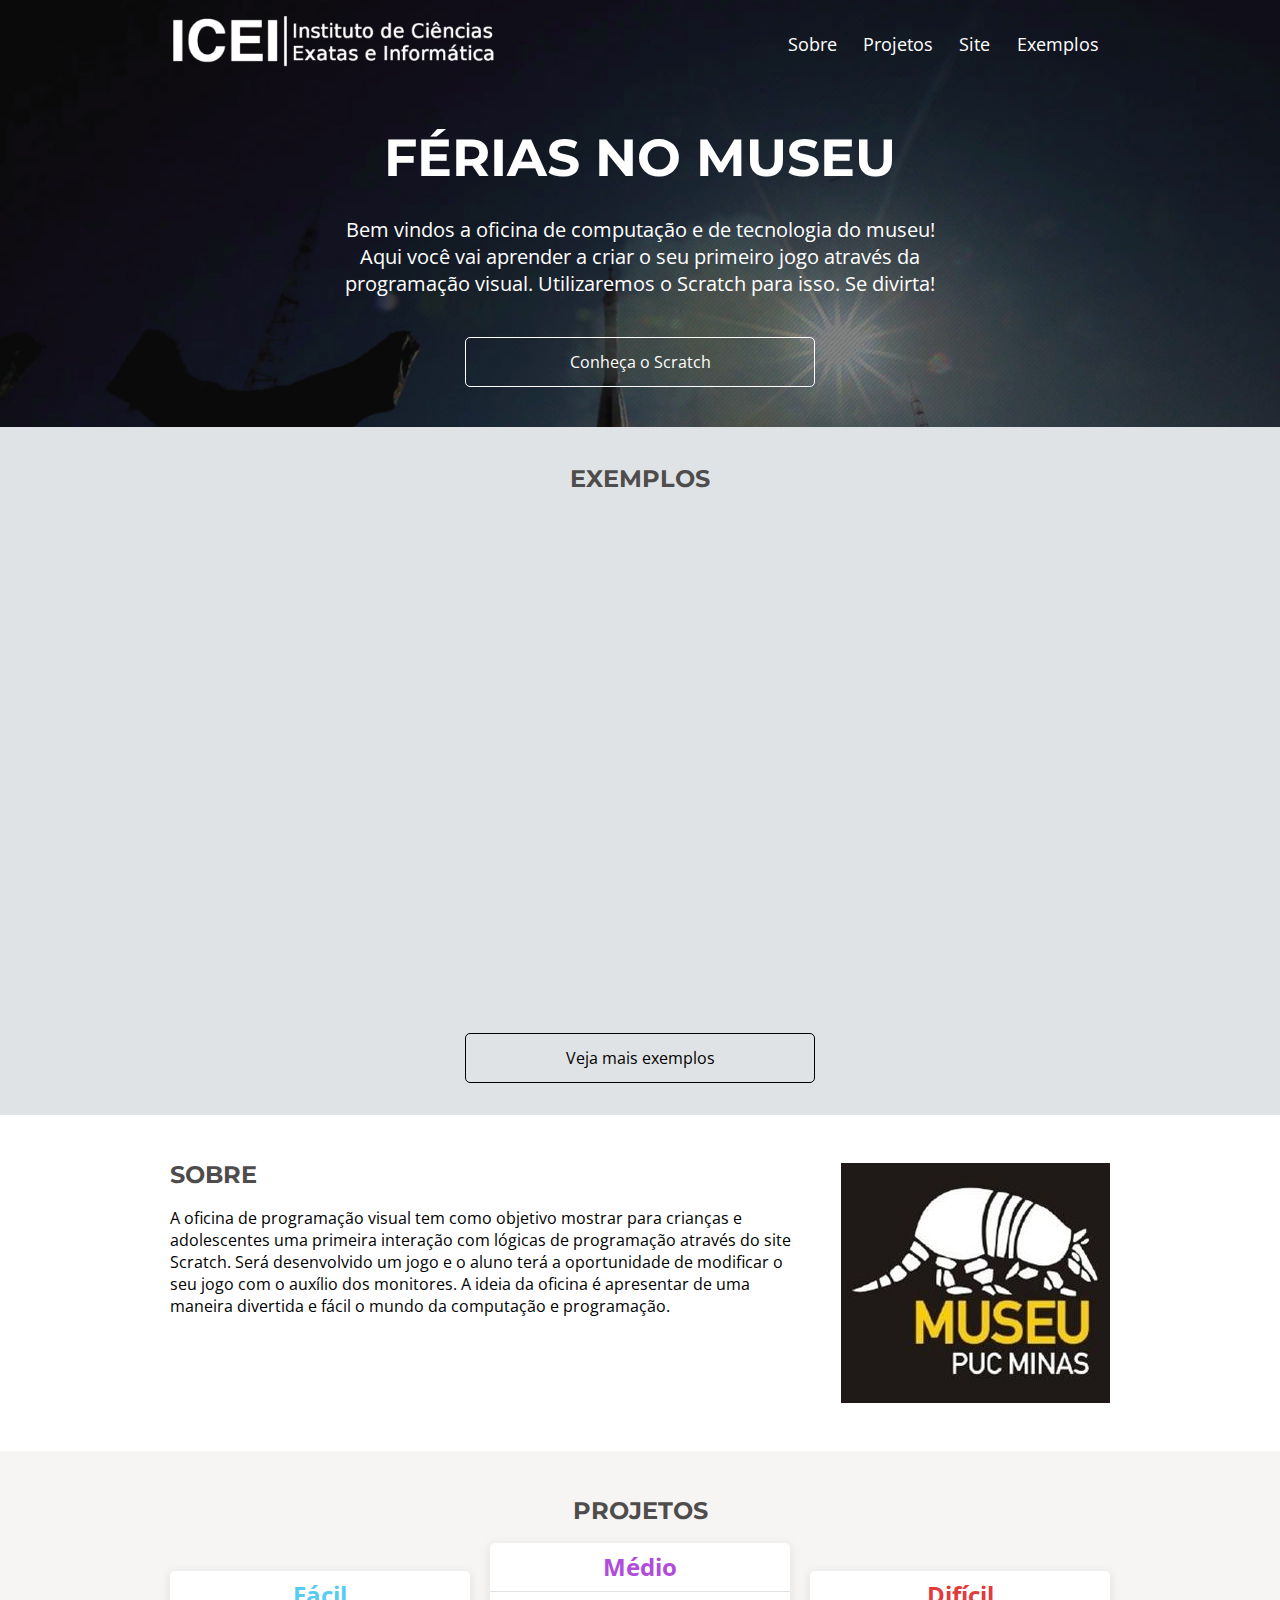
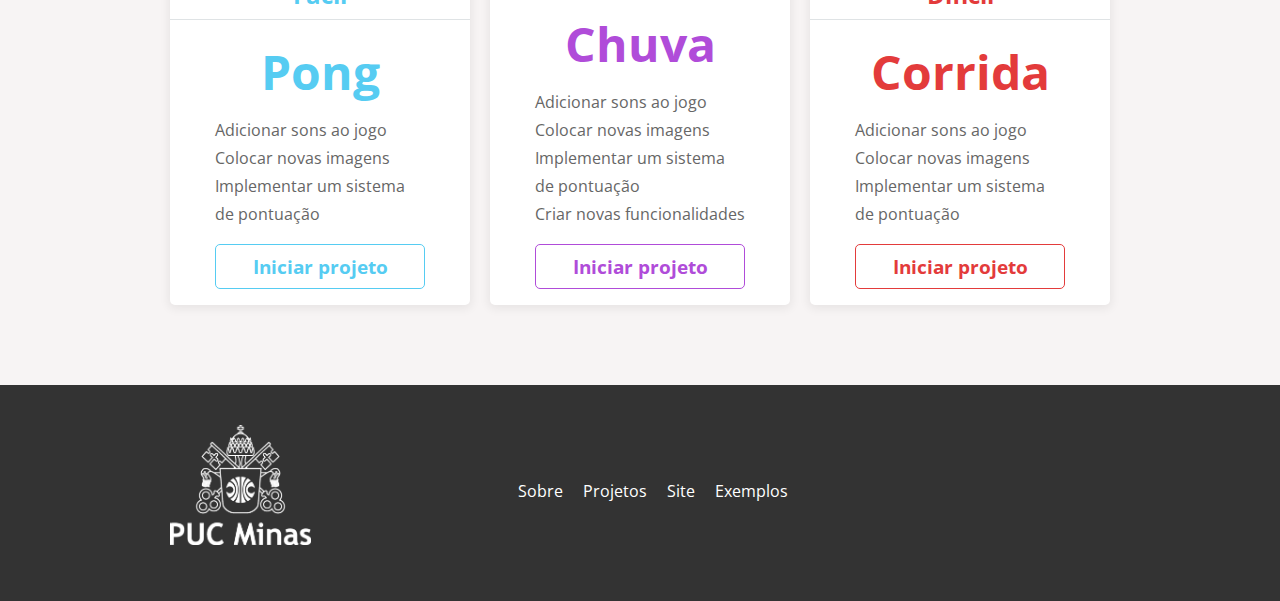
==== index.html @ a452e12f "textos" ====
<!DOCTYPE html>
<html lang="pt-br">

<head>
    <meta charset="UTF-8">
    <meta name="viewport" content="width=device-width initial-scale=1.0">
    <title>Férias no Museu</title>
    <link rel="preconnect" href="https://fonts.googleapis.com">
    <link rel="preconnect" href="https://fonts.gstatic.com" crossorigin>
    <link
        href="https://fonts.googleapis.com/css2?family=Montserrat:wght@300;400;700&family=Open+Sans:wght@300;400;700&display=swap"
        rel="stylesheet">
    <link href="css/reset.css" rel="stylesheet">
    <link href="css/base.css" rel="stylesheet">
    <link href="css/cabecalho.css" rel="stylesheet">
    <link href="css/chamada.css" rel="stylesheet">
    <link href="css/destaques.css" rel="stylesheet">
    <link href="css/diferenciais.css" rel="stylesheet">
    <link href="css/sobre.css" rel="stylesheet">
    <link href="css/planos.css" rel="stylesheet">
    <link href="css/contato.css" rel="stylesheet">
    <link href="css/institucional.css" rel="stylesheet">
    <link href="css/rodape.css" rel="stylesheet">
</head>

<body>
    <header class="cabecalho container">
        <img class="cabecalho__logo" src="img/icei_logo.png" alt="Logo da Apeperia">
        <nav class="cabecalho__navegacao">
            <ul>
                <li class="cabecalho__link"><a href="#sobre__id">Sobre</a></li>
                <li class="cabecalho__link"><a href="#planos__id">Projetos</a></li>
                <li class="cabecalho__link"><a
                        href="https://www.pucminas.br/sala-imprensa/eventos/Paginas/Férias-no-Museu-conta-com-programação-especial.aspx"
                        target="_blank">Site</a></li>
                <li class="cabecalho__link"><a href="#destaques__id">Exemplos</a></li>
            </ul>
        </nav>
    </header>
    <main>
        <section class="chamada container">
            <h1 class="chamada__titulo">Férias no Museu</h1>
            <p class="chamada__texto">Bem vindos a oficina de computação e de tecnologia do museu! Aqui você vai aprender a criar o seu primeiro jogo através da programação visual. Utilizaremos o Scratch para isso. Se divirta!</p>
            <a class="chamada__botao botao" href="https://scratchbrasil.org.br/o-que-e-scratch/" target="_blank">Conheça o Scratch</a>
        </section>
        <section class="destaques container center" id="destaques__id">
            <h2 class="destaques__titulo">Exemplos</h2>
            <iframe src="https://scratch.mit.edu/projects/168537154/embed" width="600px" height="480px" allowtransparency="true" frameborder="0" scrolling="no" muted></iframe>                
            <a class="chamada__botao botao preto_exemplos" href="exemplos.html">Veja mais exemplos</a>
        </section>
        <section class="sobre container" id="sobre__id">
            <div class="sobre__conteudo">
                <h2 class="sobre__titulo">Sobre</h2>
                <p class="sobre__texto">
                    A oficina de programação visual tem como objetivo mostrar para crianças e adolescentes uma primeira interação com lógicas de programação através do site Scratch. Será desenvolvido um jogo e o aluno terá a oportunidade de modificar o seu jogo com o auxílio dos monitores. A ideia da oficina é apresentar de uma maneira divertida e fácil o mundo da computação e programação.
                </p>
            </div>
            <img src="img/museulogo.jpg" alt="Sobre a Apeperia" class="sobre__imagem">
        </section>
        <section class="planos container" id="planos__id">
            <h2 class="planos__titulo">Projetos</h2>
            <ul class="planos__cartoes">
                <li class="cartao cartao--start">
                    <h3 class="cartao__titulo">Fácil</h3>
                    <article class="cartao__conteudo">
                        <p class="cartao__preco"><em>Pong</em></p>
                        <p class="cartao__texto">Adicionar sons ao jogo</p>
                        <p class="cartao__texto">Colocar novas imagens</p>
                        <p class="cartao__texto">Implementar um sistema de pontuação</p>
                        <a href="https://scratch.mit.edu/projects/789402120" target="_blank" class="cartao__botao cartao__botao--start botao">Iniciar projeto</a>
                    </article>
                </li>
                <li class="cartao cartao--ultra">
                    <h3 class="cartao__titulo">Médio</h3>
                    <article class="cartao__conteudo">
                        <p class="cartao__preco"><em>Chuva</em></p>
                        <p class="cartao__texto">Adicionar sons ao jogo</p>
                        <p class="cartao__texto">Colocar novas imagens</p>
                        <p class="cartao__texto">Implementar um sistema de pontuação</p>
                        <p class="cartao__texto">Criar novas funcionalidades</p>
                        <a href="https://scratch.mit.edu/projects/789381172" target="_blank" class="cartao__botao cartao__botao--ultra botao">Iniciar projeto</a>
                    </article>
                </li>
                <li class="cartao cartao--mega">
                    <h3 class="cartao__titulo">Difícil</h3>
                    <p class="cartao__preco"><em>Corrida</em></p>
                    <article class="cartao__conteudo">
                        <p class="cartao__texto">Adicionar sons ao jogo</p>
                        <p class="cartao__texto">Colocar novas imagens</p>
                        <p class="cartao__texto">Implementar um sistema de pontuação</p>
                        <a href="https://scratch.mit.edu/projects/789873615" target="_blank" class="cartao__botao cartao__botao--mega botao">Iniciar projeto</a>
                    </article>
                </li>
            </ul>
        </section>
    </main>
    <footer class="rodape container">
        <img src="img/puc_logo.png" alt="Logo da Apeperia" class="rodape__logo">
        <nav>
            <ul class="rodape__navegacao">
                <li class="rodape__link"><a href="#sobre__id">Sobre</a></li>
                <li class="rodape__link"><a href="#planos__id">Projetos</a></li>
                <li class="rodape__link"><a
                        href="https://www.pucminas.br/sala-imprensa/eventos/Paginas/Férias-no-Museu-conta-com-programação-especial.aspx"
                        target="_blank">Site</a></li>
                <li class="rodape__link"><a href="#destaques__id">Exemplos</a></li>
            </ul>
        </nav>
    </footer>
</body>

</html>
---- css/base.css ----
:root {
    --branco: #FFF;
    --azul-claro: #DFE3E5;
    --vermelho-forte: #B72E2E;
    --cinza-escuro: #4F4C4C;
    --cinza-claro: #F7F4F4;
    --cinza-medio: #D9D9D9;
        
    --fonte-link: #0084FF;
    --fonte-cinza: #666;
    --borda-cabecalho-mobile: #103D4A;
    --bg-rodape: #333;
    --bg-chamada-mobile: #00161C;

    --planos-cartao-start: #56CCF2;
    --planos-cartao-ultra: #B04CD9;
    --planos-cartao-mega: #E33B3B;

    --montserrat: 'Montserrat', sans-serif;
    --opensans: 'Open Sans', sans-serif;
}

body {
    font-family: var(--opensans);
}

.container {
    padding-right: 6%;
    padding-left: 6%;
}

.center {
    display: flex;
    justify-content: center;
    flex-direction: column;
    align-items: center;
}

.botao {
    text-align: center;
    
    display: block;

    width: 100%;
    max-width: 350px;

    box-sizing: border-box;

    padding: 1rem 2rem;

    border: 1px solid var(--branco);
    border-radius: 5px;
}

@media screen and (min-width: 1024px) {
    .container {
        padding-left: calc((100% - 940px)/2);
        padding-right: calc((100% - 940px)/2);
    }
}
---- css/cabecalho.css ----
.cabecalho {
    color: var(--branco);

    width: 100%;

    box-sizing: border-box;

    display: flex;
    flex-direction: column;
    align-items: center;

    padding-top: .75rem;
    padding-bottom: .75rem;

    border-bottom: 1px solid var(--borda-cabecalho-mobile);

    position: absolute;
}

.cabecalho__logo {
    margin-bottom: 1.5rem;
    width: 35%;
}

.cabecalho__navegacao {
    text-align: center;
}

.cabecalho__link {
    font-size: 1.1rem;

    display: inline-block;

    margin-right: .7rem;
    margin-bottom: 1.25rem;
    margin-left: .7rem;
}

@media screen and (min-width: 1024px) {
    .cabecalho {
        flex-direction: row;
        justify-content: space-between;
        
        border: none;
    }
}
---- css/chamada.css ----
.chamada  {
    display: flex;
    flex-direction: column;
    align-items: center;

    color: var(--branco);
    text-align: center;
    
    background-color: var(--bg-chamada-mobile);

    padding-top: 12.25rem;
    padding-bottom: 2.5rem;
}

.chamada__titulo {
    font-family: var(--montserrat);
    font-size: 2rem;
    font-weight: 700;
    text-transform: uppercase;

    margin-bottom: 1.5rem;
}

.chamada__texto {
    font-size: 1.25rem;
    line-height: normal;

    margin: 0 auto 2.5rem;
}

.chamada__botao {
    width: 100%;
}

.preto_exemplos {
    color: black;
    border-color: black;
    margin-top: 30px;
}

@media screen and (min-width: 768px) {
    .chamada__texto {
        max-width: 600px;
    }
}

@media screen and (min-width: 1024px) {
    .chamada {
        background-image: url(../img/bg-intro.jpg);
        background-size: cover;

        padding-top: 8.25rem;
    }

    .chamada__titulo {
        font-size: 3.25rem;
        margin-bottom: 2rem;
    }
}
---- css/destaques.css ----
.destaques {
    background-color: var(--azul-claro);

    padding-top: 2.5rem;
    padding-bottom: 2rem;
}

.destaques__titulo {
    color: var(--cinza-escuro);
    font-weight: 700;
    font-size: 1.5rem;
    font-family: var(--montserrat);
    text-transform: uppercase;
    text-align: center;

    margin-bottom: 2rem;
}

.destaques__painel {
    display: flex;
    flex-direction: column;
    align-items: center;

    margin-bottom: 2rem;
}

.destaques__painel-imagem {
    width: 100vw;
    max-width: 600px;

    box-shadow: 0 2px 10px 5px #00000020;

    margin-bottom: .5rem;
}

.destaques__painel-texto {
    font-weight: 700;
    font-size: 1.2rem;
    line-height: normal;
}

.destaques__botao {
    color: var(--vermelho-forte);

    border-color: var(--vermelho-forte);

    margin: 0 auto;
}
---- css/diferenciais.css ----
.diferenciais {
    padding-top: 3.5rem;
    padding-bottom: 3.5rem;
}

.diferenciais__lista {
    display: flex;
    flex-wrap: wrap;
    justify-content: space-evenly;
}

.diferenciais__item {
    max-width: 350px;

    box-sizing: border-box;

    background-repeat: no-repeat;
    background-position: top 1.25rem left 2.5rem;

    padding: 2rem 0 2rem 5rem;
}

.diferenciais__item--tempo {
    background-image: url(../img/icone-relogio.png);
}

.diferenciais__item--foco {
    background-image: url(../img/icone-dinheiro.png);
}

.diferenciais__item--especialistas {
    background-image: url(../img/icone-quimica.png);
}

.item__titulo {
    color: var(--cinza-escuro);
    font-weight: 700;
    font-size: 1.2rem;
    text-transform: uppercase;

    margin-bottom: 1.5rem;
}

.item__texto {
    line-height: normal;
}

@media screen and (min-width: 1024px) {
    .diferenciais {
        background-color: var(--cinza-claro);
    }

    .diferenciais__lista {
        justify-content: space-around;
    }
}
---- css/sobre.css ----
.sobre {
    padding-top: 3rem;
    padding-bottom: 3rem;
}

.sobre__titulo {
    color: var(--cinza-escuro);
    font-weight: 700;
    font-size: 1.5rem;
    font-family: var(--montserrat);
    text-transform: uppercase;
    text-align: center;

    margin-bottom: 1.25rem;
}

.sobre__texto {
    line-height: normal;

    margin-bottom: 1rem;
}

.sobre__texto--destaque {
    color: var(--cinza-escuro);
    font-weight: 700;
}

.sobre__plataformas {
    display: flex;
    flex-wrap: wrap;
    justify-content: space-evenly;

    margin-bottom: 1rem;
}

.sobre__imagem {
    display: none;
}

@media screen and (min-width: 1024px) {
    .sobre {
        display: flex;
    }

    .sobre__conteudo {
        margin-right:  3rem;
    }

    .sobre__titulo {
        text-align: left;
    }

    .sobre__texto--divisao {
        border-bottom: 1px solid var(--cinza-medio);

        padding-bottom: 1.5rem;
    }

    .sobre__imagem {
        display: block;
        width: 50%;
    }
}
---- css/planos.css ----
.planos {
    background-color: var(--cinza-claro);
    
    padding-top: 3rem;
    padding-bottom: 3rem;
}

.planos__titulo {
    color: var(--cinza-escuro);
    font-weight: 700;
    font-size: 1.5rem;
    font-family: var(--montserrat);
    text-transform: uppercase;
    text-align: center;

    margin-bottom: 1.25rem;
}

.planos__cartoes {
    display: flex;
    flex-direction: column;
    align-items: center;
}

.cartao {
    display: flex;
    flex-direction: column;

    background-color: var(--branco);

    width: 100%;
    max-width: 300px;

    margin-bottom: 2rem;

    border-radius: 5px;
    box-shadow: 0 2px 10px 2px #00000010;
}

.cartao__titulo {
    font-weight: 700;
    font-size: 1.5rem;
    text-align: center;

    padding: .75rem 0;

    margin-bottom: .5rem;

    border-bottom: 1px solid var(--azul-claro);
}

.cartao__conteudo {
    padding: 0 15%;
}

.cartao__preco {
    font-weight: 700;
    font-size: 3rem;
    text-align: center;

    margin-top: 1.25rem;
    margin-bottom: 1.25rem;
}

.cartao__texto {
    color: var(--fonte-cinza);
    line-height: 28px;
}

.cartao__botao {
    font-size: 1.2rem;
    font-weight: 700;

    width: 100%;

    align-self: center;

    padding: .75rem 2rem;

    margin-top: 1rem;
    margin-bottom: 1rem;
}

.cartao--start {
    color: var(--planos-cartao-start);
}

.cartao--ultra {
    color: var(--planos-cartao-ultra);
}

.cartao--mega {
    color: var(--planos-cartao-mega);
}

.cartao__botao--start {
    border-color: var(--planos-cartao-start);
}

.cartao__botao--ultra {
    border-color: var(--planos-cartao-ultra);
}

.cartao__botao--mega {
    border-color: var(--planos-cartao-mega);
}

@media screen and (min-width: 768px) {
    .cartao {
        max-width: 400px;
    }
}

@media screen and (min-width: 1024px) {
    .planos__cartoes {
        flex-direction: row;
        justify-content: space-between;
        align-items: flex-end;
    }

    .cartao {
        max-width: 300px;
    }
}
---- css/contato.css ----
.contato {
    display: flex;
    flex-direction: column;
    align-items: center;

    text-align: center;

    padding-top: 2rem;
    padding-bottom: 2rem;
}

.contato__titulo {
    color: var(--cinza-escuro);
    font-weight: 700;
    font-size: 1.5rem;
    font-family: var(--montserrat);
    text-transform: uppercase;
    text-align: center;

    margin-bottom: 1.25rem;
}

.contato__botao {
    color: var(--cinza-escuro);

    border-color: var(--cinza-escuro);

    margin-top: 1rem;
}
---- css/institucional.css ----
.institucional {
    display: flex;
    flex-direction: column;
    align-items: center;

    color: var(--fonte-cinza);
    text-align: center;

    padding-top: 2rem;
    padding-bottom: 2rem;
}

.institucional__titulo {
    color: var(--cinza-escuro);
    font-weight: 700;
    font-size: 1.5rem;
    font-family: var(--montserrat);
    text-transform: uppercase;
    text-align: center;

    margin-bottom: 2rem;
}

.institucional__descricao {
    margin-bottom: 2rem;
}

.institucional__endereco {
    font-size: 1.5rem;
    line-height: normal;

    margin-bottom: 2rem;
}

.institucional__contato {
    font-size: 1.2rem;
    line-height: 1.8;

    margin-top: 2rem;
}

.institucional__contato-telefone {
    line-height: normal;
}

.institucional__contato-email {
    color: var(--fonte-link);
    text-decoration: underline;
    display: block;
}

.institucional__video {
    width: 100vw;
}

@media screen and (min-width: 768px) {
    .institucional__contato-email {
        display: inline-block;
    }

    .institucional__video {
        width: 100%;
    }
}

@media screen and (min-width: 1024px) {
    .institucional__conteudo {
        width: 100%;

        display: flex;
        justify-content: space-between;

        text-align: left;
    }

    .institucional__video {
        align-self: flex-end;

        width: 375px;
    }

    .institucional__contato-email {
        display: block;
    }
}
---- css/rodape.css ----
.rodape {
    display: flex;
    flex-direction: column;
    align-items: center;

    background-color: var(--bg-rodape);

    padding-top: 2.5rem;
    padding-bottom: 2rem;
}

.rodape__logo {
    width: 15%;
    margin-bottom: 1.5rem;
}

.rodape__social {
    display: flex;
}

.rodape__midia {
    display: block;

    width: 42px;
    height: 42px;

    margin: 2rem 1rem;
}

.rodape__navegacao {
    color: var(--branco);
    text-align: center;
    line-height: 3;
}


.rodape__link {
    display: inline-block;

    margin: 0 .5rem .7rem;
}

@media screen and (min-width: 1024px) {
    .rodape {
        flex-direction: row;
        flex-wrap: wrap;
        justify-content: space-between;
    }

    .rodape__navegacao {
        text-align: left;

        min-width: 600px;
    }
}
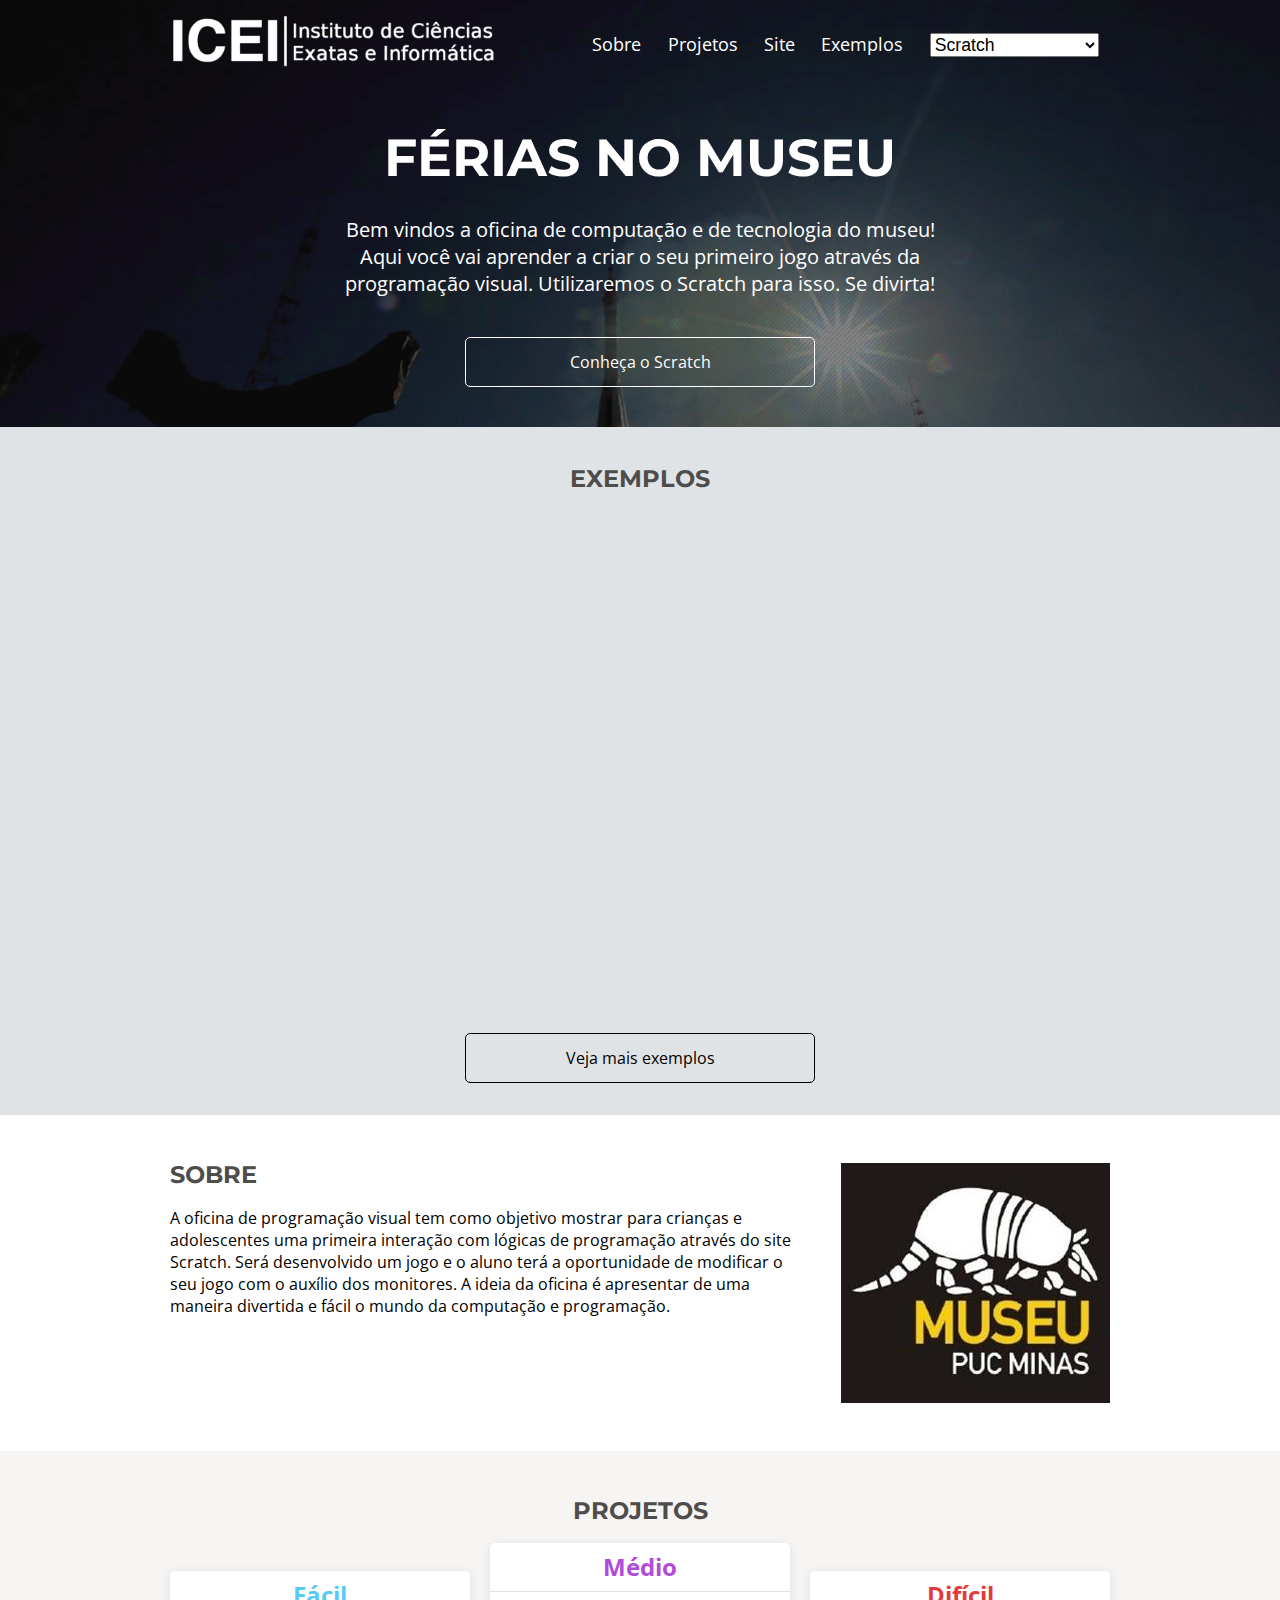
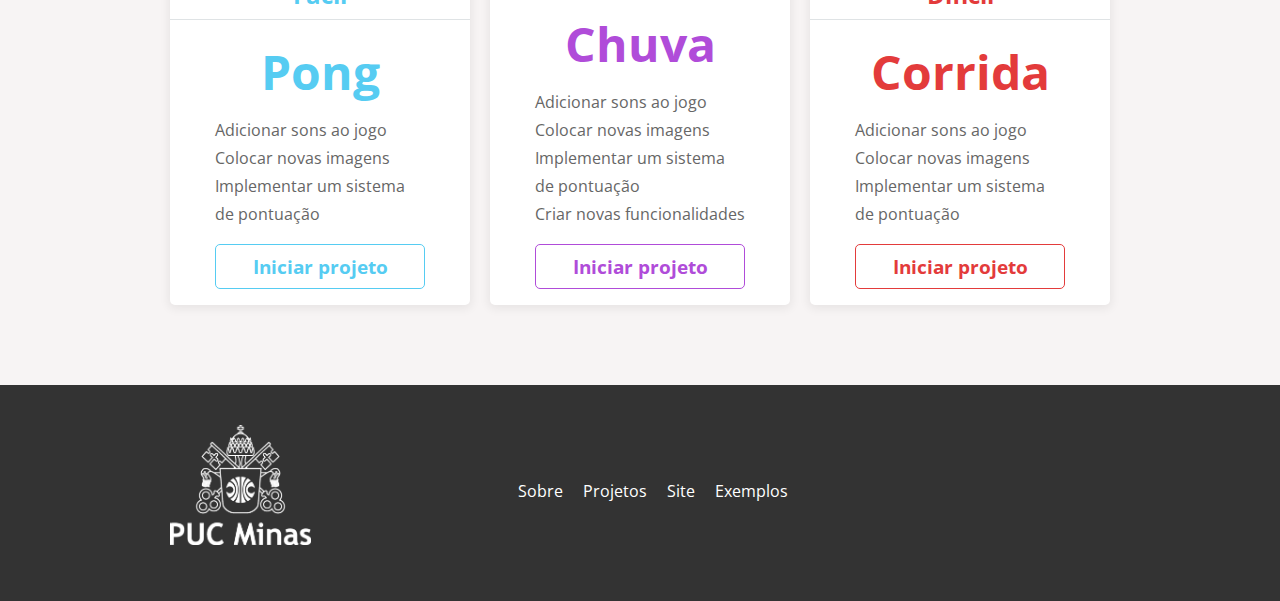
==== commit 41d43175: "select" ====
--- a/index.html
+++ b/index.html
@@ -34,6 +34,10 @@
                         href="https://www.pucminas.br/sala-imprensa/eventos/Paginas/Férias-no-Museu-conta-com-programação-especial.aspx"
                         target="_blank">Site</a></li>
                 <li class="cabecalho__link"><a href="#destaques__id">Exemplos</a></li>
+                <select name="Cursos" class="cabecalho__link">
+                    <option value="Scratch"><a href="">Scratch</a></option>
+                    <option value="MineRoblox"><a href="">Minecraft e Roblox</a></option>
+                </select>
             </ul>
         </nav>
     </header>
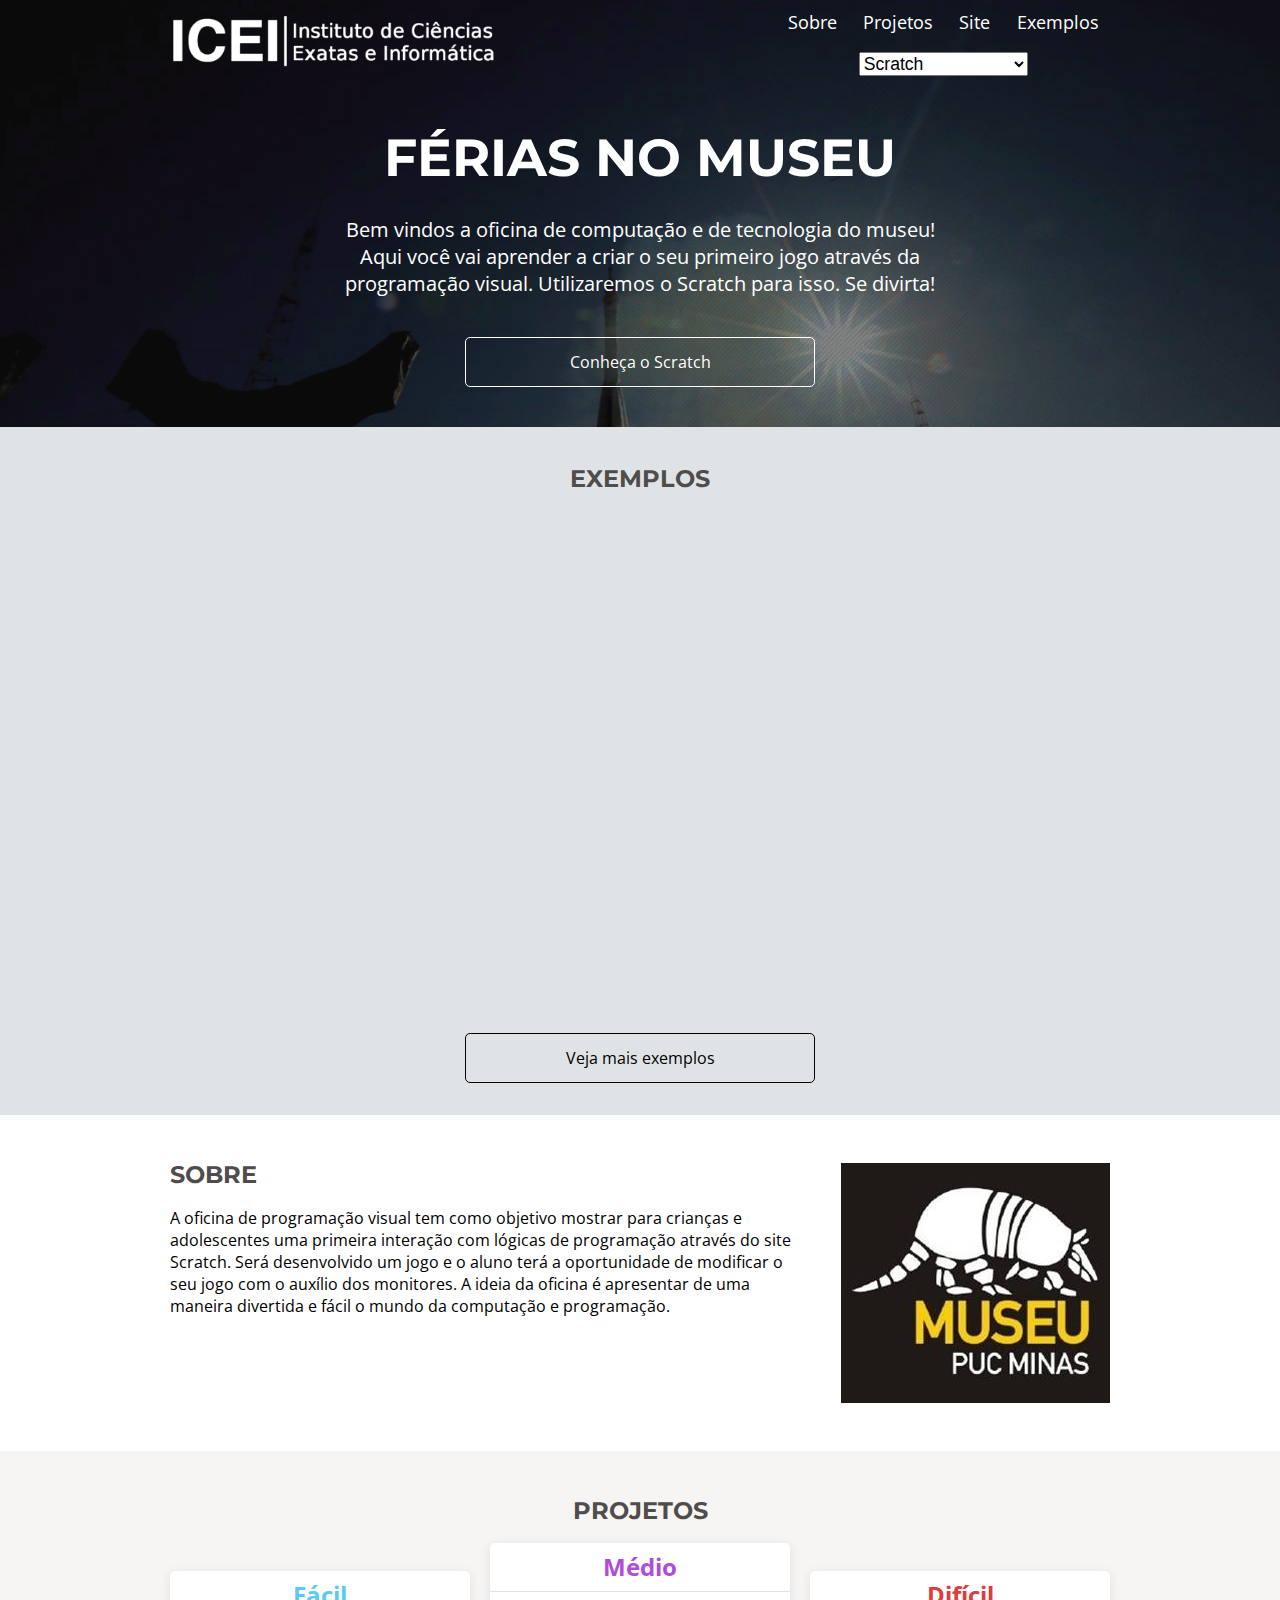
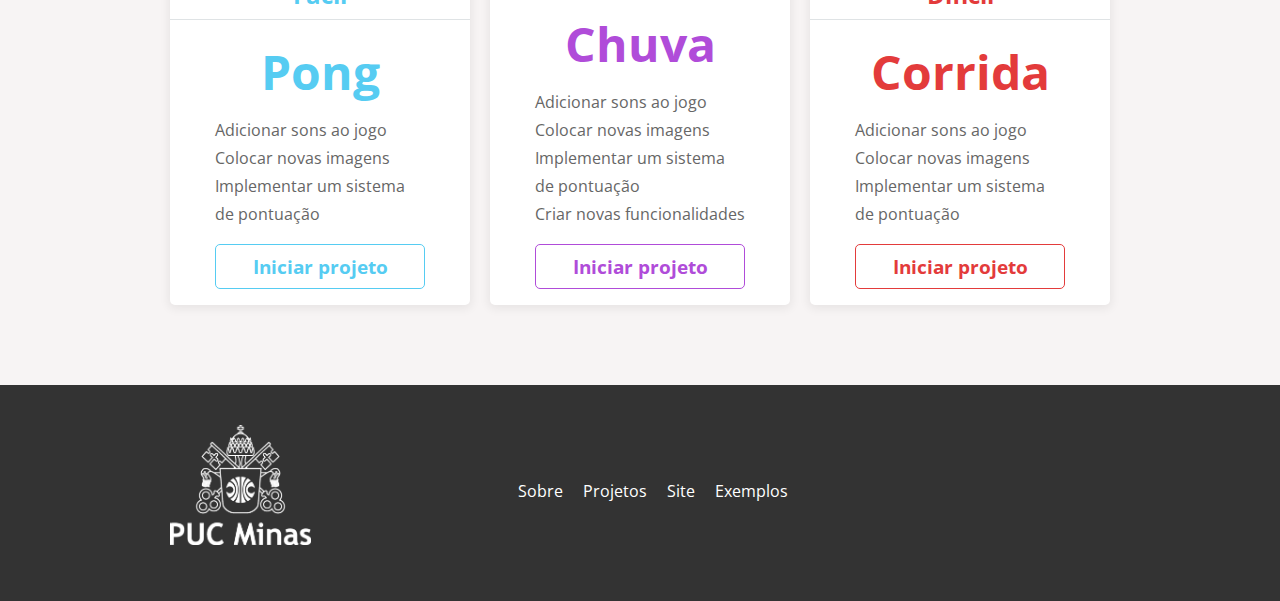
==== commit a2ac7f75: "li" ====
--- a/index.html
+++ b/index.html
@@ -34,10 +34,12 @@
                         href="https://www.pucminas.br/sala-imprensa/eventos/Paginas/Férias-no-Museu-conta-com-programação-especial.aspx"
                         target="_blank">Site</a></li>
                 <li class="cabecalho__link"><a href="#destaques__id">Exemplos</a></li>
-                <select name="Cursos" class="cabecalho__link">
-                    <option value="Scratch"><a href="">Scratch</a></option>
-                    <option value="MineRoblox"><a href="">Minecraft e Roblox</a></option>
-                </select>
+                <li>
+                    <select name="Cursos" class="cabecalho__link">
+                        <a href="https://www.w3schools.com/tags/tag_select.asp"><option value="Scratch">Scratch</option></a>
+                        <a href=""></a><option value="MineRoblox">Minecraft e Roblox</option></a>
+                    </select>
+                </li>
             </ul>
         </nav>
     </header>
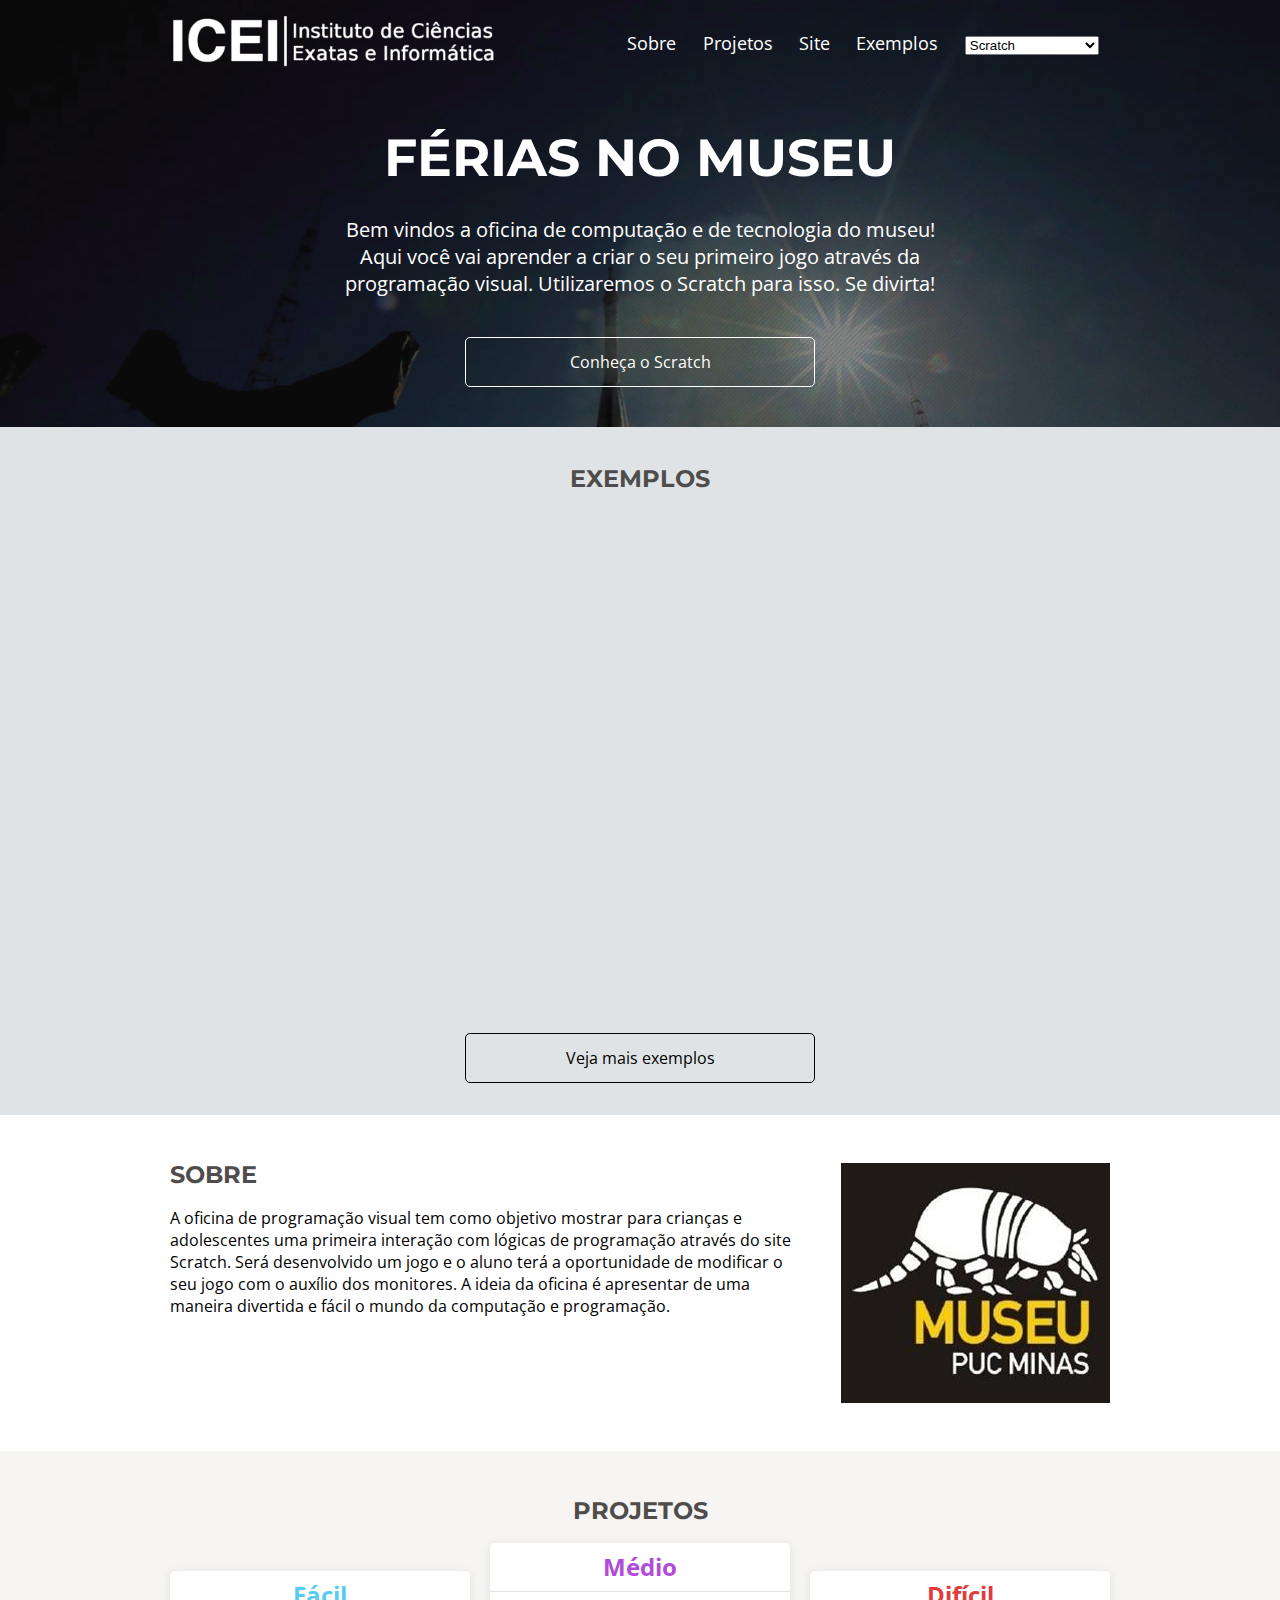
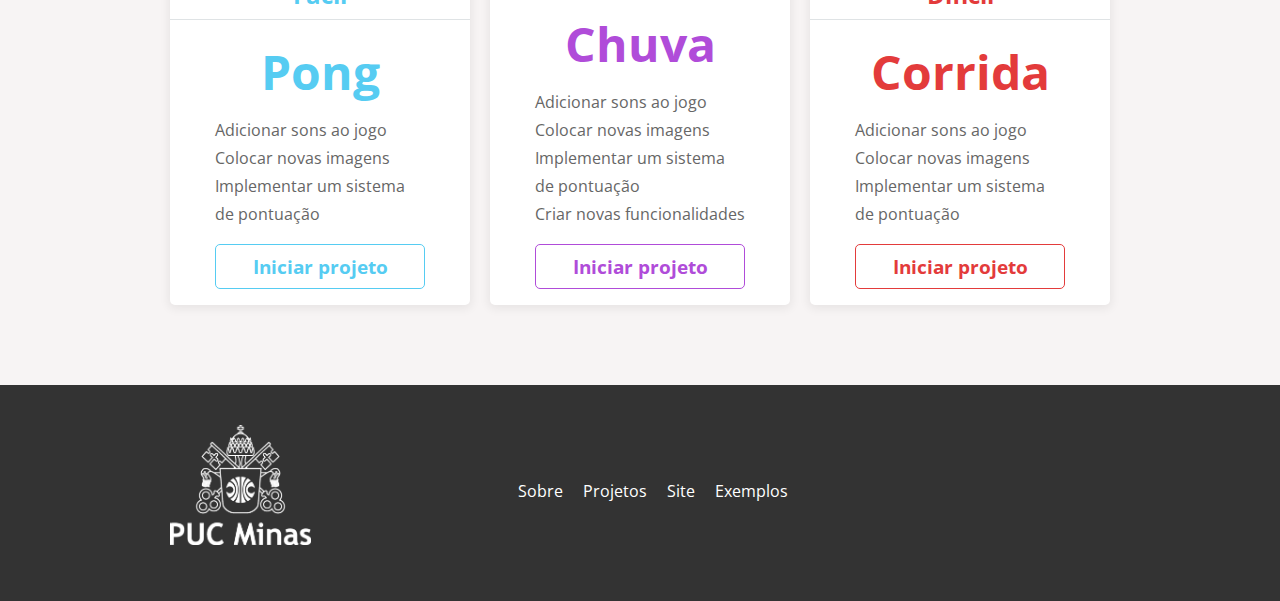
==== commit fc2513a4: "classli" ====
--- a/index.html
+++ b/index.html
@@ -34,8 +34,8 @@
                         href="https://www.pucminas.br/sala-imprensa/eventos/Paginas/Férias-no-Museu-conta-com-programação-especial.aspx"
                         target="_blank">Site</a></li>
                 <li class="cabecalho__link"><a href="#destaques__id">Exemplos</a></li>
-                <li>
-                    <select name="Cursos" class="cabecalho__link">
+                <li class="cabecalho__link">
+                    <select name="Cursos">
                         <a href="https://www.w3schools.com/tags/tag_select.asp"><option value="Scratch">Scratch</option></a>
                         <a href=""></a><option value="MineRoblox">Minecraft e Roblox</option></a>
                     </select>
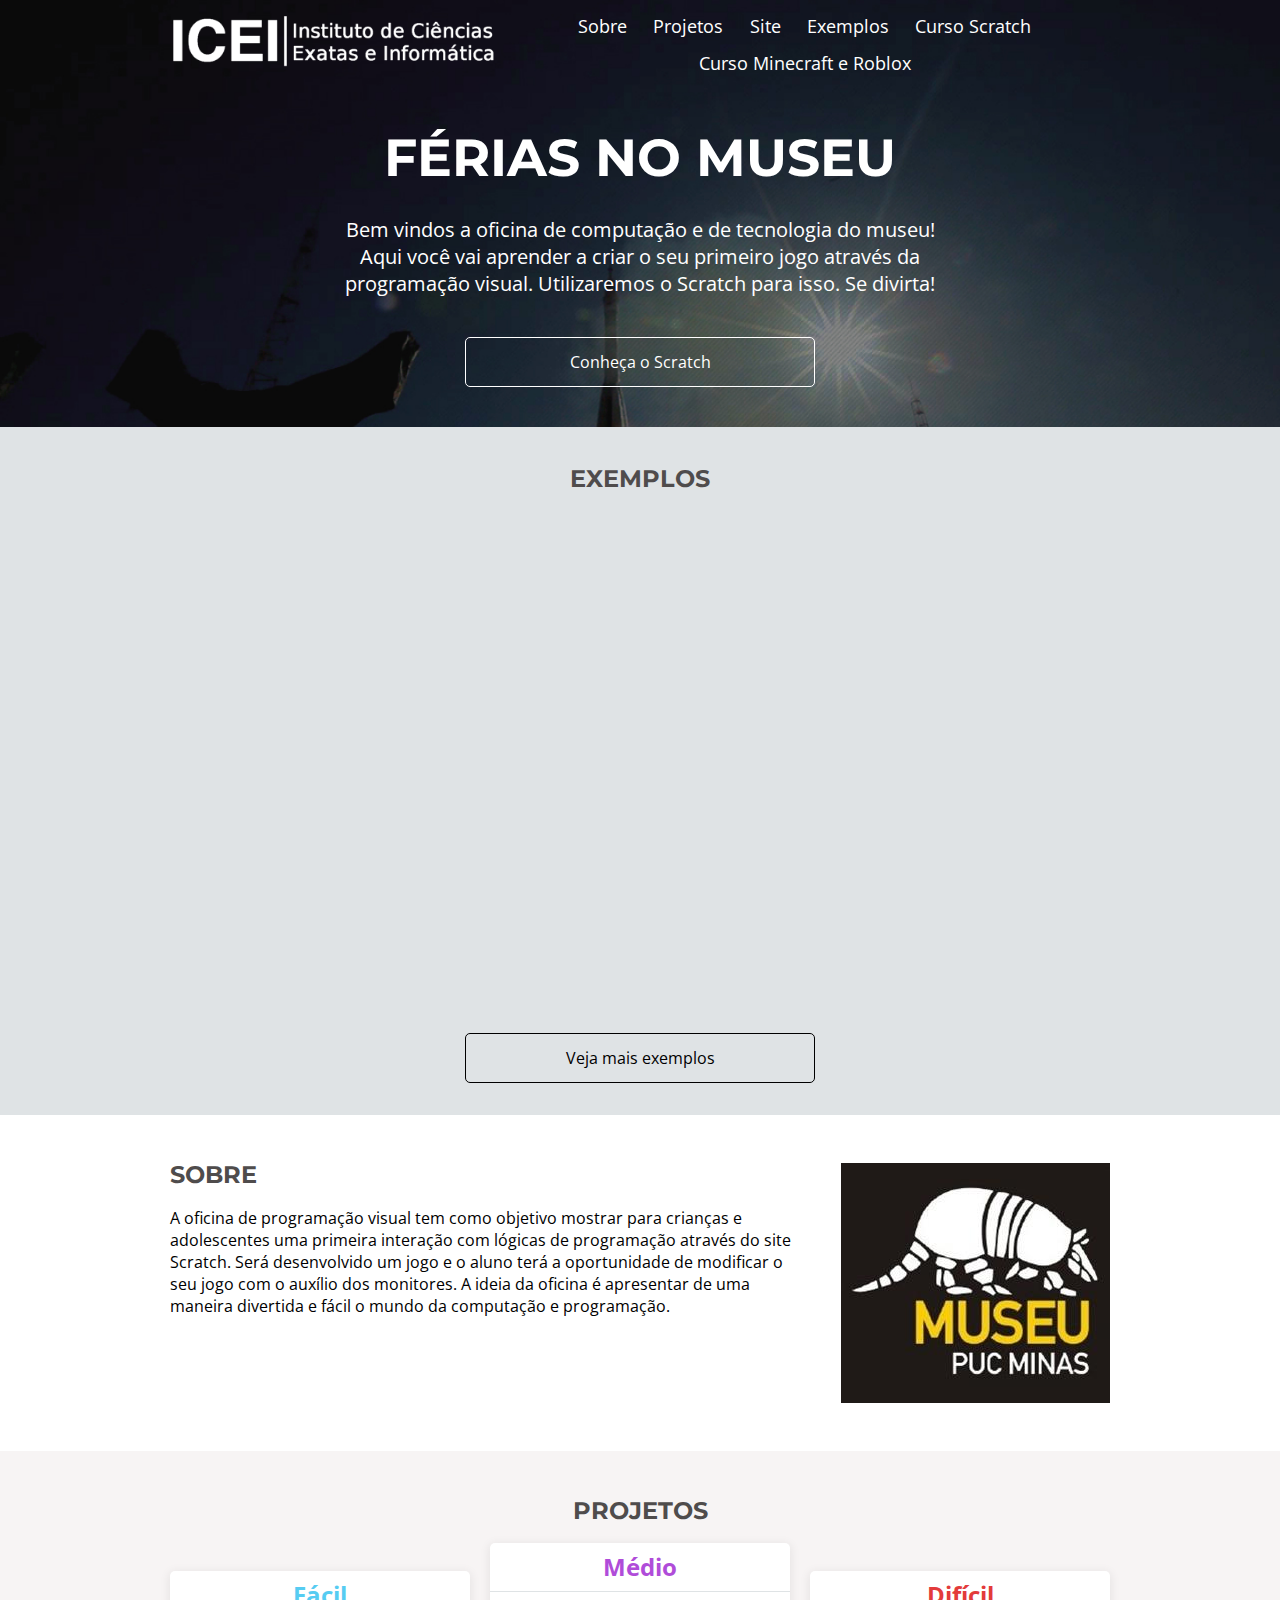
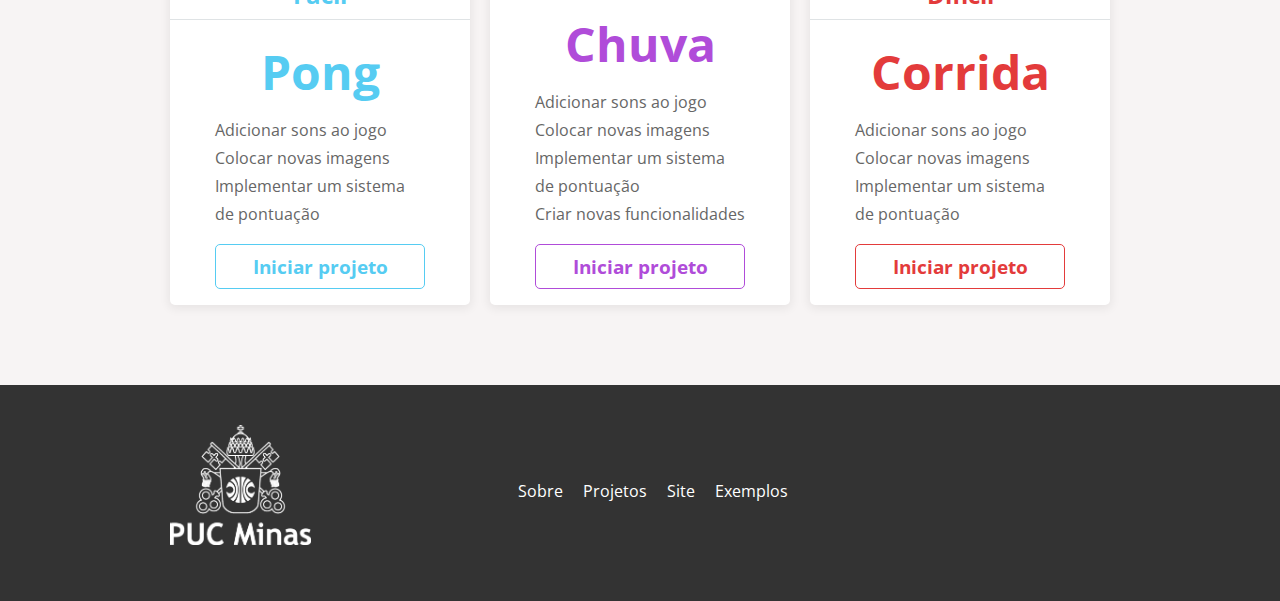
==== commit ee8dcf08: "cursos" ====
--- a/index.html
+++ b/index.html
@@ -34,12 +34,8 @@
                         href="https://www.pucminas.br/sala-imprensa/eventos/Paginas/Férias-no-Museu-conta-com-programação-especial.aspx"
                         target="_blank">Site</a></li>
                 <li class="cabecalho__link"><a href="#destaques__id">Exemplos</a></li>
-                <li class="cabecalho__link">
-                    <select name="Cursos">
-                        <a href="https://www.w3schools.com/tags/tag_select.asp"><option value="Scratch">Scratch</option></a>
-                        <a href=""></a><option value="MineRoblox">Minecraft e Roblox</option></a>
-                    </select>
-                </li>
+                <li class="cabecalho__link"><a href="https://hotm.art/cursoscratchkids">Curso Scratch</a></li>
+                <li class="cabecalho__link"><a href="https://hotm.art/minecraftrobloxcurso">Curso Minecraft e Roblox</a></li>
             </ul>
         </nav>
     </header>
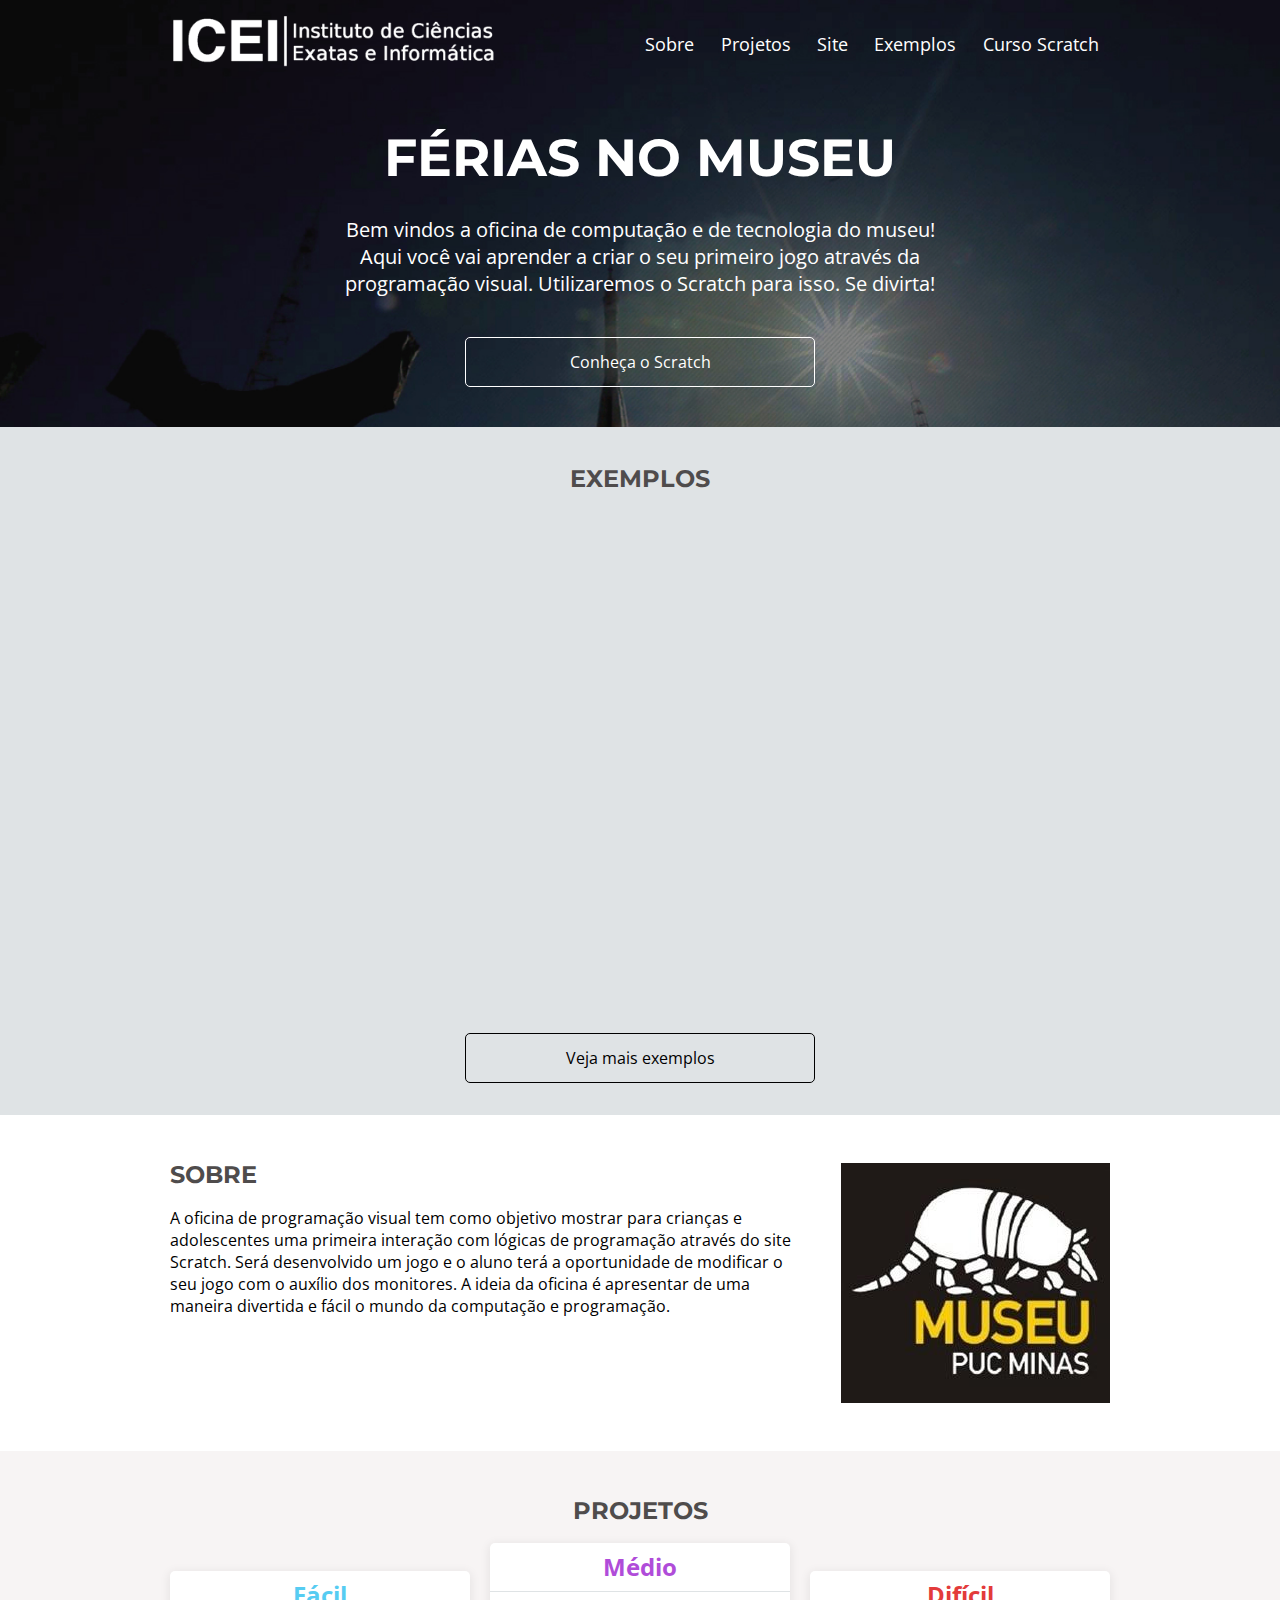
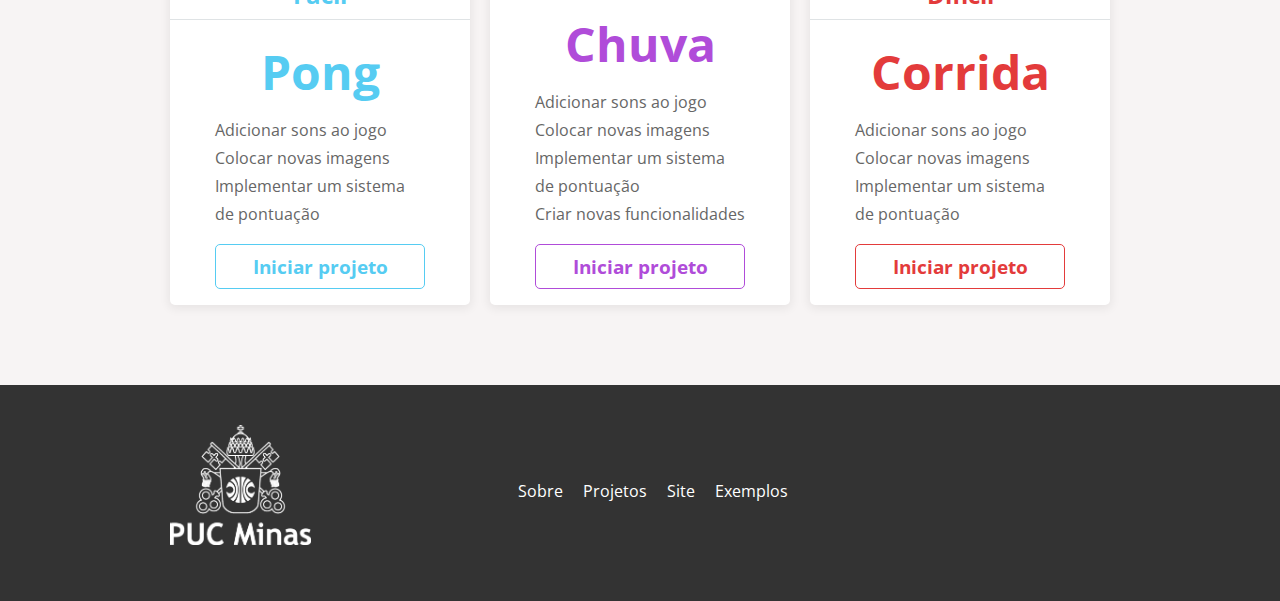
==== commit c5c5598c: "semmine" ====
--- a/index.html
+++ b/index.html
@@ -35,7 +35,6 @@
                         target="_blank">Site</a></li>
                 <li class="cabecalho__link"><a href="#destaques__id">Exemplos</a></li>
                 <li class="cabecalho__link"><a href="https://hotm.art/cursoscratchkids">Curso Scratch</a></li>
-                <li class="cabecalho__link"><a href="https://hotm.art/minecraftrobloxcurso">Curso Minecraft e Roblox</a></li>
             </ul>
         </nav>
     </header>
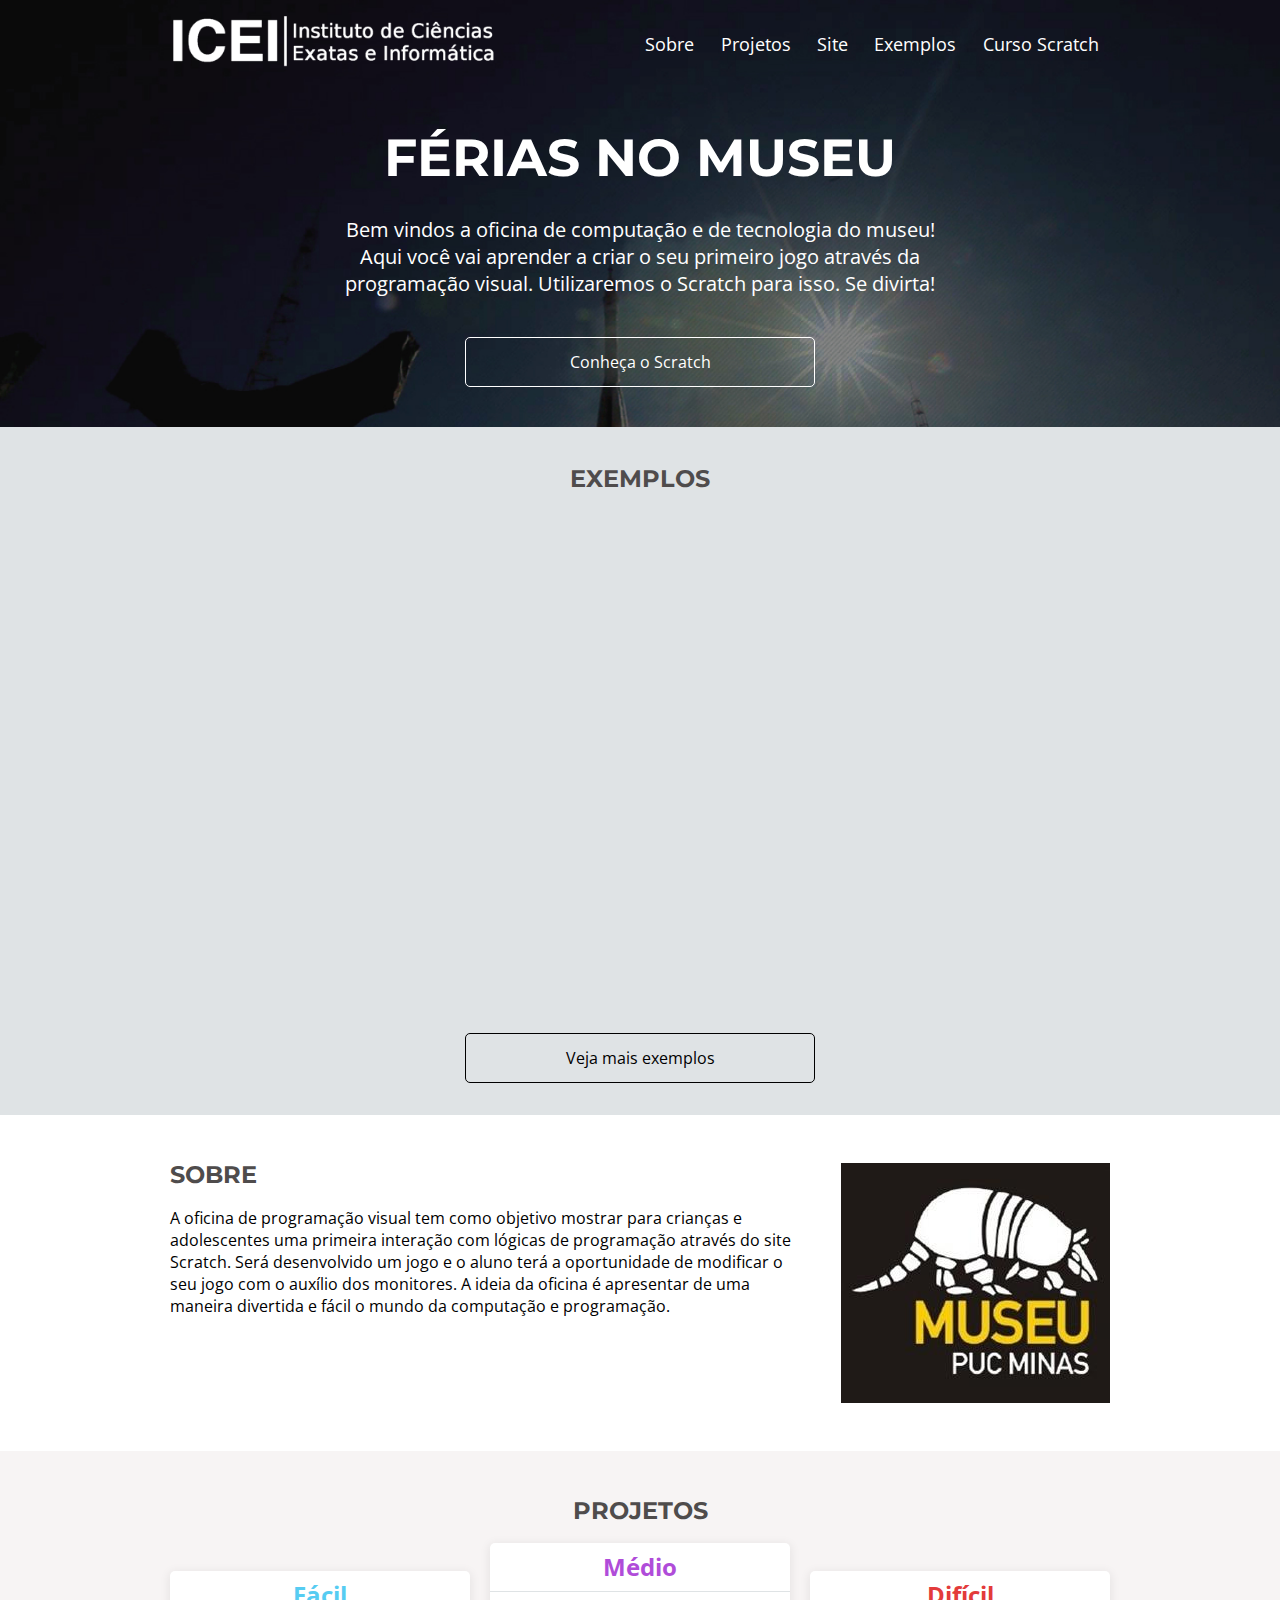
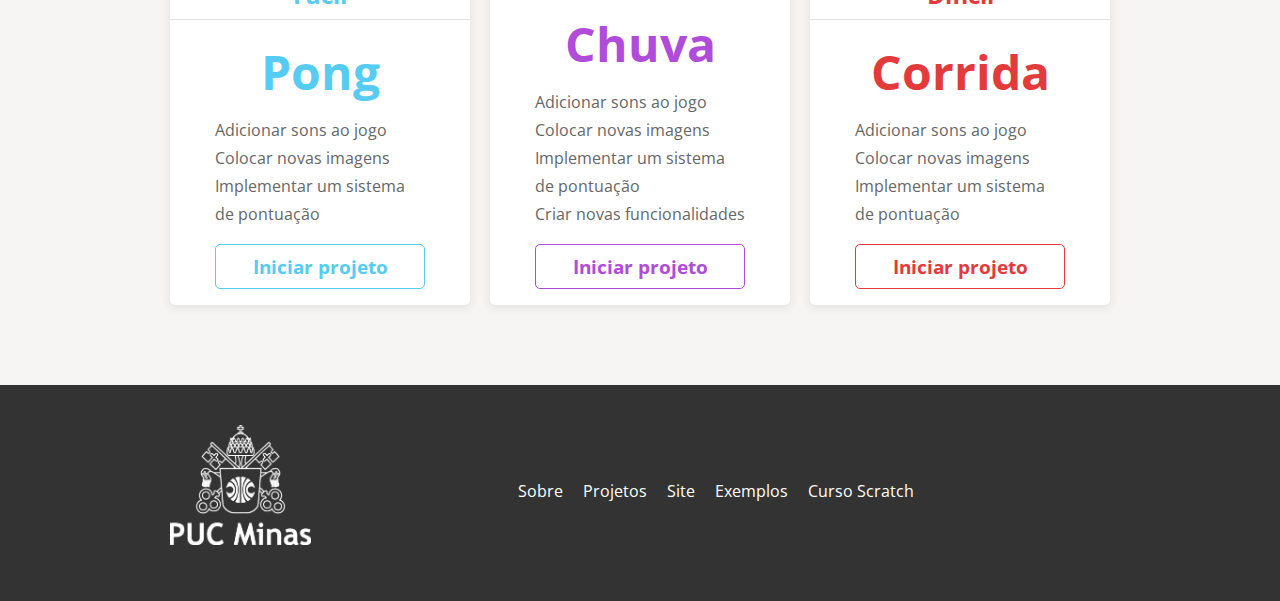
==== commit 3cc737dc: "cursoslinks" ====
--- a/index.html
+++ b/index.html
@@ -105,6 +105,7 @@
                         href="https://www.pucminas.br/sala-imprensa/eventos/Paginas/Férias-no-Museu-conta-com-programação-especial.aspx"
                         target="_blank">Site</a></li>
                 <li class="rodape__link"><a href="#destaques__id">Exemplos</a></li>
+                <li class="rodape__link"><a href="https://hotm.art/cursoscratchkids">Curso Scratch</a></li>
             </ul>
         </nav>
     </footer>
